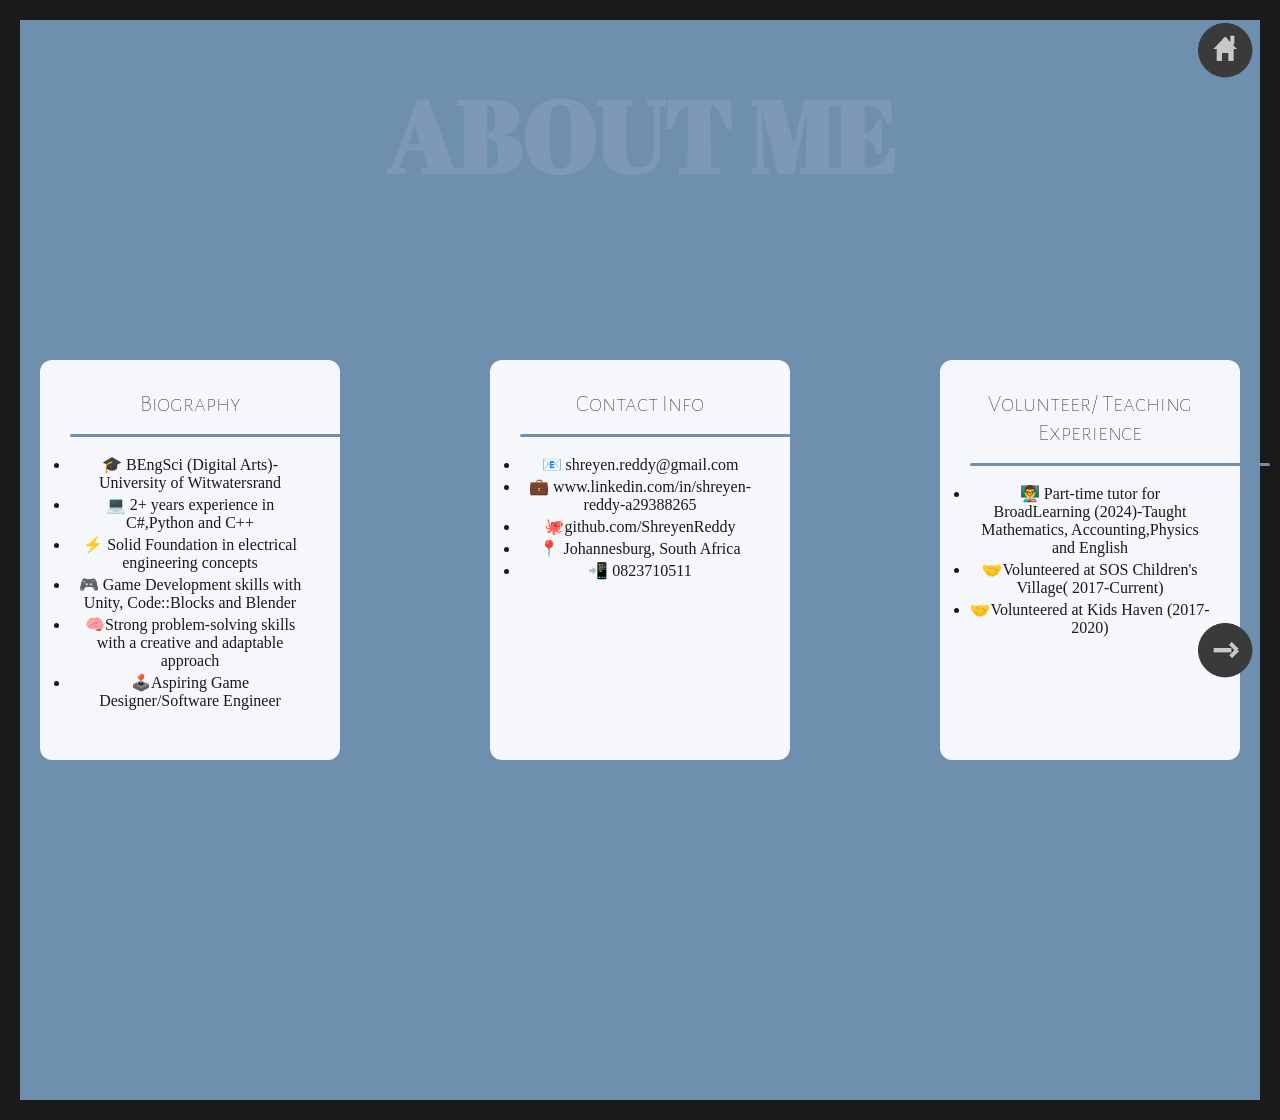
==== about.html @ b162de01 "about and education pages done" ====
<!doctype html>
<html lang="en">
  <head>
    <meta charset="UTF-8" />
    <meta name="viewport" content="width=device-width, initial-scale=1.0" />
    <title>About Me Section</title>
    <link rel="stylesheet" href="style.css" />
    <script src="main.js" defer></script>
    <link
      href="https://fonts.googleapis.com/css2?family=Abril+Fatface&display=swap"
      rel="stylesheet"
    />
    <link
      href="https://fonts.googleapis.com/css2?family=Alegreya+Sans+SC&display=swap"
      rel="stylesheet"
    />
  </head>
  <body class="secondary-page">
    <div class="nav-btns">
      <button class="home-btn" onclick="location.href = 'index.html'">
        <img src="./imgs/home-btn-matched.png" alt="Home" />
      </button>

      <button class="next-btn" onclick="location.href = 'projects.html'">
        <img src="./imgs/next-btn-matched.png" alt="Next Page" />
      </button>
    </div>

    <div class="subhero-text">
      <h1 id="page-title">ABOUT ME</h1>
    </div>

    <main>
      <section class="biography-section">
        <div class="card-container" id="card-container">
          <div class="card">
            <h2 class="section-title">Biography</h2>
            <div class="card-divider"></div>
            <ul class="card-list">
              <li>🎓 BEngSci (Digital Arts)- University of Witwatersrand</li>
              <li>💻 2+ years experience in C#,Python and C++</li>
              <li>⚡ Solid Foundation in electrical engineering concepts</li>
              <li>
                🎮 Game Development skills with Unity, Code::Blocks and Blender
              </li>
              <li>
                🧠Strong problem-solving skills with a creative and adaptable
                approach
              </li>
              <li>🕹️Aspiring Game Designer/Software Engineer</li>
            </ul>
          </div>

          <div class="card">
            <h2 class="section-title">Contact Info</h2>
            <div class="card-divider"></div>
            <ul class="card-list">
              <li>📧 shreyen.reddy@gmail.com</li>
              <li>💼 www.linkedin.com/in/shreyen-reddy-a29388265</li>
              <li>🐙github.com/ShreyenReddy</li>
              <li>📍 Johannesburg, South Africa</li>
              <li>📲 0823710511</li>
            </ul>
          </div>

          <div class="card">
            <h2 class="section-title">Volunteer/ Teaching Experience</h2>
            <div class="card-divider"></div>
            <ul class="card-list">
              <li>
                👨‍🏫 Part-time tutor for BroadLearning (2024)-Taught Mathematics,
                Accounting,Physics and English
              </li>
              <li>🤝Volunteered at SOS Children's Village( 2017-Current)</li>
              <li>🤝Volunteered at Kids Haven (2017-2020)</li>
            </ul>
          </div>
        </div>
      </section>
    </main>
  </body>
</html>
---- style.css ----
* {
  margin: 0;
  padding: 0;
  box-sizing: border-box;
  /* this is called a css reset where we truly start from scratch for our styling  */
}

body {
  border: 20px solid #1a1a1a;
  margin: 0;
  min-height: 100vh;
  box-sizing: border-box;
  /* padding: 5px; */
}

.secondary-page {
  background-color: #6f8faf;
  /* background-color: #AFC4DA; Other option for background colour */
}

.hero {
  position: relative;
}

.hero-image {
  width: 100%;
  height: 100vh; /*change to 100 if they dont like scrolling thing*/
  opacity: 1;
  object-fit: cover;
  display: block;
  justify-content: center;
}

.hero-text {
  position: absolute;
  top: 40%;
  left: 70%;
  transform: translate(-50%, -50%);
  text-align: center;
  z-index: 2;
  color: #f5f7fa;
  font-size: 50px;
  opacity: 0.4;

  font-family: "Abril Fatface", serif;
  white-space: nowrap;
}

.subtitle-text {
  position: absolute;
  top: 50%;
  left: 70%;
  transform: translate(-50%, -50%);
  text-align: center;
  z-index: 2;
  color: #f5f7fa;
  font-size: 25px;
  font-family: Georgia, "Times New Roman", Times, serif;

  white-space: nowrap;
}

.top-nav {
  grid-area: header;

  padding: 0 2rem;
  align-items: center;
  justify-content: space-between;
}

.nav-links {
  position: fixed;
  top: 0;
  left: 0;
  width: 100%;
  z-index: 10;
  display: flex;
  justify-content: center;
  gap: 250px;
  padding: 15px;
}

.nav-links a {
  display: inline-block;
  padding: 10px 20px;
  background-color: #6f8faf;
  margin: 5px;
  text-decoration: none;
  color: #f5f7fa;
  border-radius: 8px;
  font-size: 20px;
  font-weight: 600;
  font-family: "Alegreya Sans SC", sans-serif;
}

.nav-links a:hover {
  background-color: #02367b;
}

.subhero-text {
  position: absolute;
  top: 15%;
  left: 50%;
  transform: translate(-50%, -50%);
  text-align: center;
  z-index: 2;
  color: #f5f7fa;
  font-size: 50px;
  opacity: 0.1;

  font-family: "Abril Fatface", serif;
  white-space: nowrap;
}

.nav-btns {
  position: fixed;
  top: 20px;
  right: 25px;
  display: flex;
  flex-direction: column;
  gap: 540px;
  /* the gap controls spacing between buttons */
  z-index: 10;
}

.home-btn {
  background: transparent;
  border: none;
  cursor: pointer;
}

.home-btn img {
  width: 60px;
  height: auto;
  display: block;
}

.next-btn {
  background: transparent;
  border: none;
  cursor: pointer;
}

.next-btn img {
  width: 60px;
  height: auto;
  display: block;
}

.home-btn:hover img,
.next-btn:hover img {
  filter: brightness(1.5);
  /* brightens on hover */
}

.section-title {
  font-size: 40px;
  margin-bottom: 16px;
}

.card-container {
  display: flex;
  gap: 150px;
  justify-content: center;
  padding: 40px 20px;
  flex-wrap: wrap;

  align-items: center;
  min-height: 120vh;
}

.card {
  background-color: #f5f7fa;
  border-radius: 12px;
  padding: 30px;
  width: 300px;
  height: 400px;

  /* Cloud shape using border-radius
  border-radius: 50% 50% 50% 50% / 30% 30% 30% 30%;
  box-shadow:
    0 0 0 18px rgba(255,255,255,0.3),
    0 0 0 36px rgba(255,255,255,0.15),
    0 8px 30px rgba(0, 0, 0, 0.15); */

  text-align: center;
  transition:
    transform 0.3s ease,
    box-shadow 0.3s ease;
}

.card:hover {
  cursor: pointer;
  transform: translateY(-6px);
  box-shadow:
    0 0 0 18px rgba(255, 255, 255, 0.35),
    0 0 0 36px rgba(255, 255, 255, 0.2),
    0 12px 40px rgba(0, 0, 0, 0.2);
}

.card-divider {
  width: 300px;
  height: 3px;
  background-color: #6f8faf;
  margin: 0 auto 18px auto;
  border-radius: 2px;
}

.section-title {
  font-family: "Alegreya Sans SC", sans-serif;
  color: #1a1a1a;
  margin-bottom: 15px;
  font-size: 24px;
  font-weight: 200;
}

.card-list {
  color: #1a1a1a;
  font-size: 16px;
 
}

.card-list li {
  margin-bottom: 3px;
}

.card-subheading {
  font-family: "Alegreya Sans SC", sans-serif;
  font-size: 18px;
  color: #1a1a1a;
  margin-top: 18px;
  margin-bottom: 6px;
}
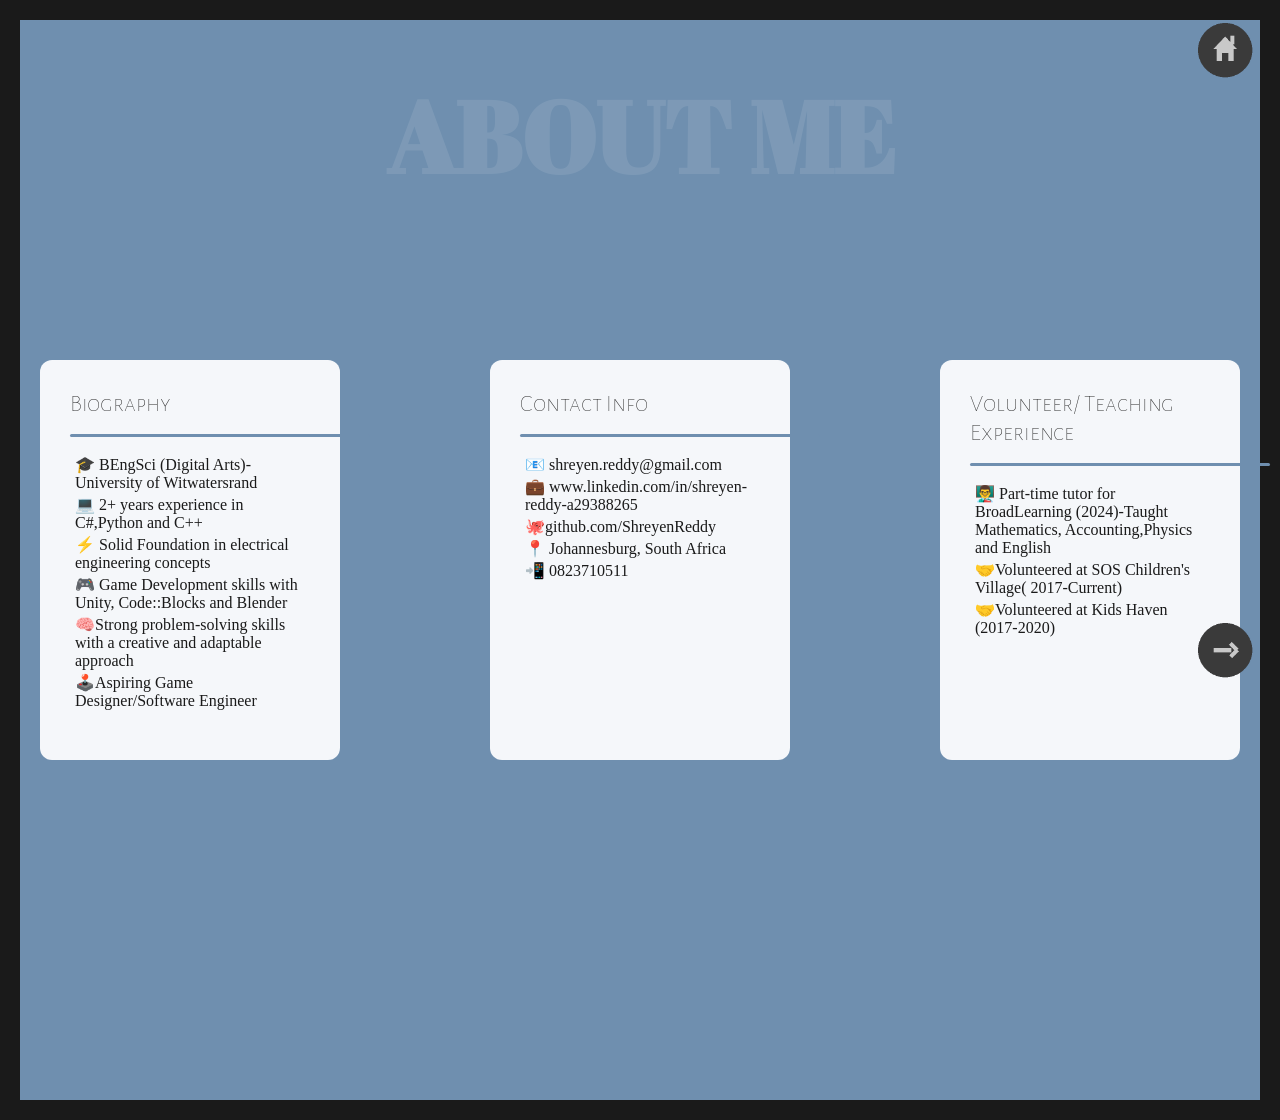
==== commit 45237ca6: "final setup for other html, started projects html" ====
--- a/about.html
+++ b/about.html
@@ -5,7 +5,7 @@
     <meta name="viewport" content="width=device-width, initial-scale=1.0" />
     <title>About Me Section</title>
     <link rel="stylesheet" href="style.css" />
-    <script src="main.js" defer></script>
+    
     <link
       href="https://fonts.googleapis.com/css2?family=Abril+Fatface&display=swap"
       rel="stylesheet"
--- a/style.css
+++ b/style.css
@@ -176,14 +176,14 @@
   width: 300px;
   height: 400px;
 
-  /* Cloud shape using border-radius
+   /* Cloud shape using border-radius
   border-radius: 50% 50% 50% 50% / 30% 30% 30% 30%;
   box-shadow:
     0 0 0 18px rgba(255,255,255,0.3),
     0 0 0 36px rgba(255,255,255,0.15),
-    0 8px 30px rgba(0, 0, 0, 0.15); */
-
-  text-align: center;
+    0 8px 30px rgba(0, 0, 0, 0.15);  */
+
+  text-align: left;
   transition:
     transform 0.3s ease,
     box-shadow 0.3s ease;
@@ -217,11 +217,14 @@
 .card-list {
   color: #1a1a1a;
   font-size: 16px;
+  list-style: none;
+  padding-left: 0;
  
 }
 
 .card-list li {
   margin-bottom: 3px;
+  padding-left: 5px;
 }
 
 .card-subheading {
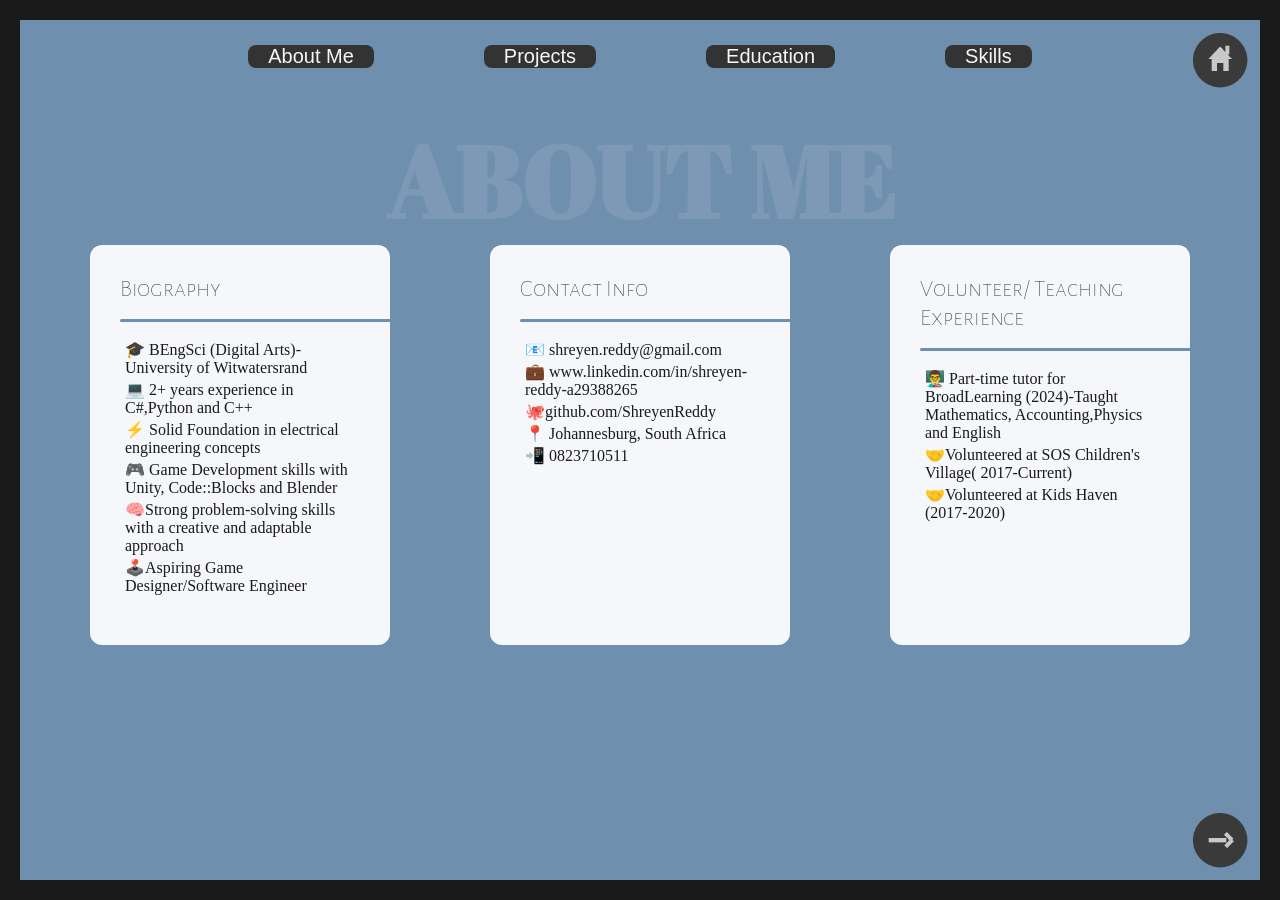
==== commit 7deb7789: "nav bars on all pages and code formatting" ====
--- a/about.html
+++ b/about.html
@@ -5,7 +5,7 @@
     <meta name="viewport" content="width=device-width, initial-scale=1.0" />
     <title>About Me Section</title>
     <link rel="stylesheet" href="style.css" />
-    
+
     <link
       href="https://fonts.googleapis.com/css2?family=Abril+Fatface&display=swap"
       rel="stylesheet"
@@ -16,6 +16,15 @@
     />
   </head>
   <body class="secondary-page">
+    <header class="top-nav">
+      <nav class="secondary-nav-links">
+        <a href="about.html">About Me</a>
+        <a href="projects.html">Projects</a>
+        <a href="education.html">Education</a>
+        <a href="skills.html">Skills</a>
+      </nav>
+    </header>
+
     <div class="nav-btns">
       <button class="home-btn" onclick="location.href = 'index.html'">
         <img src="./imgs/home-btn-matched.png" alt="Home" />
--- a/style.css
+++ b/style.css
@@ -8,9 +8,9 @@
 body {
   border: 20px solid #1a1a1a;
   margin: 0;
-  min-height: 100vh;
+  height: 100vh;
+  overflow: hidden;
   box-sizing: border-box;
-  /* padding: 5px; */
 }
 
 .secondary-page {
@@ -24,7 +24,7 @@
 
 .hero-image {
   width: 100%;
-  height: 100vh; /*change to 100 if they dont like scrolling thing*/
+  height: 95vh; /*change to 100 if they dont like scrolling thing*/
   opacity: 1;
   object-fit: cover;
   display: block;
@@ -62,7 +62,6 @@
 
 .top-nav {
   grid-area: header;
-
   padding: 0 2rem;
   align-items: center;
   justify-content: space-between;
@@ -70,7 +69,7 @@
 
 .nav-links {
   position: fixed;
-  top: 0;
+  top: 5;
   left: 0;
   width: 100%;
   z-index: 10;
@@ -97,9 +96,39 @@
   background-color: #02367b;
 }
 
+.secondary-nav-links {
+  position: fixed;
+  top: 10;
+  left: 0;
+  width: 100%;
+  z-index: 10;
+  display: flex;
+  justify-content: center;
+  gap: 100px;
+  padding: 20px;
+}
+
+.secondary-nav-links a {
+  display: inline-block;
+  padding: 0px 20px;
+  background-color: #333333;
+  margin: 5px;
+  text-decoration: none;
+  color: #f5f7fa;
+  border-radius: 8px;
+  font-size: 20px;
+  font-weight: 400;
+  font-family: "Alegreya Sans SC", sans-serif;
+}
+
+.secondary-nav-links a:hover {
+  filter: brightness(1.5);
+  /* brightens on hover */
+}
+
 .subhero-text {
   position: absolute;
-  top: 15%;
+  top: 20%;
   left: 50%;
   transform: translate(-50%, -50%);
   text-align: center;
@@ -112,21 +141,14 @@
   white-space: nowrap;
 }
 
-.nav-btns {
-  position: fixed;
-  top: 20px;
-  right: 25px;
-  display: flex;
-  flex-direction: column;
-  gap: 540px;
-  /* the gap controls spacing between buttons */
-  z-index: 10;
-}
-
 .home-btn {
+  position: fixed;
+  top: 30px;
+  right: 30px;
   background: transparent;
   border: none;
   cursor: pointer;
+  z-index: 10;
 }
 
 .home-btn img {
@@ -136,9 +158,13 @@
 }
 
 .next-btn {
+  position: fixed;
+  bottom: 30px;
+  right: 30px;
   background: transparent;
   border: none;
   cursor: pointer;
+  z-index: 10;
 }
 
 .next-btn img {
@@ -160,13 +186,14 @@
 
 .card-container {
   display: flex;
-  gap: 150px;
-  justify-content: center;
-  padding: 40px 20px;
+  gap: 100px;
+  justify-content: center;
+
+  padding: 225px 20px;
   flex-wrap: wrap;
 
   align-items: center;
-  min-height: 120vh;
+  min-height: 80vh;
 }
 
 .card {
@@ -176,7 +203,7 @@
   width: 300px;
   height: 400px;
 
-   /* Cloud shape using border-radius
+  /* Cloud shape using border-radius
   border-radius: 50% 50% 50% 50% / 30% 30% 30% 30%;
   box-shadow:
     0 0 0 18px rgba(255,255,255,0.3),
@@ -219,7 +246,6 @@
   font-size: 16px;
   list-style: none;
   padding-left: 0;
- 
 }
 
 .card-list li {
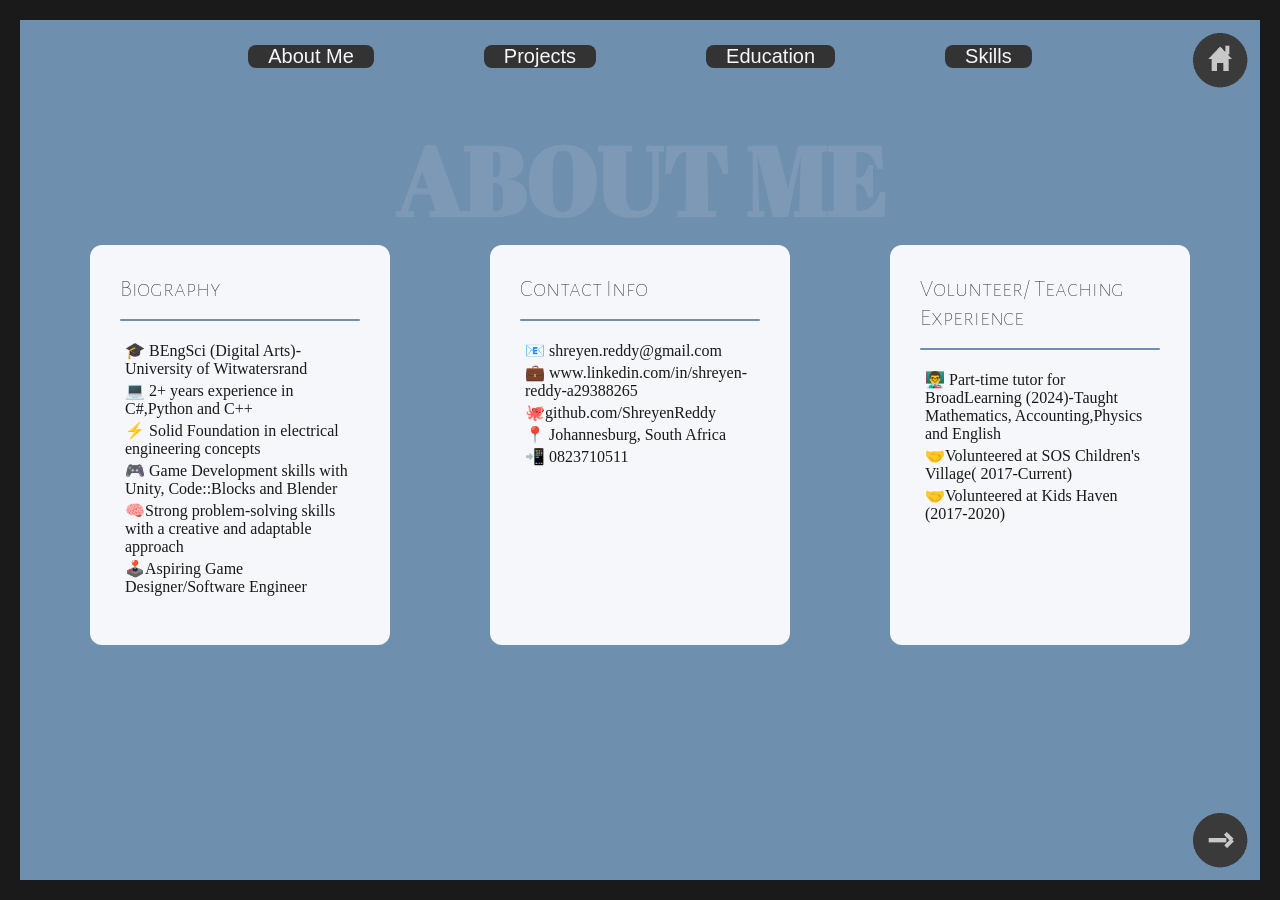
==== commit 7bead710: "about page responsiveness" ====
--- a/about.html
+++ b/about.html
@@ -5,6 +5,7 @@
     <meta name="viewport" content="width=device-width, initial-scale=1.0" />
     <title>About Me Section</title>
     <link rel="stylesheet" href="style.css" />
+     <script src="responsiveness.js" defer></script>
 
     <link
       href="https://fonts.googleapis.com/css2?family=Abril+Fatface&display=swap"
@@ -35,9 +36,23 @@
       </button>
     </div>
 
+
+
     <div class="subhero-text">
       <h1 id="page-title">ABOUT ME</h1>
     </div>
+
+    <button class="menu-btn">
+      <img src="./imgs/menu-btn.png" alt="Menu">
+      </button>
+      
+
+      <div class="dropdown-content" id="dropdown">
+        <a href="about.html">About Me</a>
+        <a href="projects.html">Projects</a>
+        <a href="education.html">Education</a>
+        <a href="skills.html">Skills</a>
+      </div>
 
     <main>
       <section class="biography-section">
--- a/style.css
+++ b/style.css
@@ -24,7 +24,7 @@
 
 .hero-image {
   width: 100%;
-  height: 95vh; /*change to 100 if they dont like scrolling thing*/
+   height: calc(100vh - 40px); /* always fills exactly the screen height minus the borders */
   opacity: 1;
   object-fit: cover;
   display: block;
@@ -33,13 +33,13 @@
 
 .hero-text {
   position: absolute;
-  top: 40%;
+  top: 35%;
   left: 70%;
   transform: translate(-50%, -50%);
   text-align: center;
   z-index: 2;
   color: #f5f7fa;
-  font-size: 50px;
+  font-size: 3rem; /* 1rem =16px */
   opacity: 0.4;
 
   font-family: "Abril Fatface", serif;
@@ -48,13 +48,13 @@
 
 .subtitle-text {
   position: absolute;
-  top: 50%;
+  top: 45%;
   left: 70%;
   transform: translate(-50%, -50%);
   text-align: center;
   z-index: 2;
   color: #f5f7fa;
-  font-size: 25px;
+  font-size: 1.5rem;
   font-family: Georgia, "Times New Roman", Times, serif;
 
   white-space: nowrap;
@@ -134,7 +134,7 @@
   text-align: center;
   z-index: 2;
   color: #f5f7fa;
-  font-size: 50px;
+  font-size: 3rem;
   opacity: 0.1;
 
   font-family: "Abril Fatface", serif;
@@ -226,10 +226,10 @@
 }
 
 .card-divider {
-  width: 300px;
-  height: 3px;
+  width: 100%;
+  height: 2px;
   background-color: #6f8faf;
-  margin: 0 auto 18px auto;
+  margin: 0 0 20px 0;
   border-radius: 2px;
 }
 
@@ -260,3 +260,183 @@
   margin-top: 18px;
   margin-bottom: 6px;
 }
+
+.menu-btn,
+.dropdown-content {
+  display: none;
+}
+
+@media (max-width: 1255px) {
+  .top-nav {
+    display: none;
+  }
+
+  .nav-links {
+    display: none;
+  }
+
+  .menu-btn {
+    display: block;
+    position: fixed;
+    top: 45px;
+    left: 45px;
+    background: transparent;
+    border: none;
+    cursor: pointer;
+    z-index: 10;
+  }
+
+  .menu-btn img {
+    width: 60px;
+    height: auto;
+    display: block;
+  }
+
+  .menu-btn:hover img {
+    filter: brightness(1.5);
+  }
+
+  .dropdown-content {
+    display: none;
+    position: fixed;
+    top: 100px;
+    left: 30px;
+    background-color: #1a1a1a;
+    border-radius: 8px;
+    z-index: 10;
+    min-width: 150px;
+  }
+
+  .dropdown-content a {
+    display: block;
+    padding: 12px 20px;
+    color: #f5f7fa;
+    text-decoration: none;
+    font-family: "Alegreya Sans SC", sans-serif;
+    font-size: 16px;
+  }
+
+  .dropdown-content a:hover {
+    background-color: #02367b;
+    border-radius: 8px;
+  }
+}
+
+@media( max-width:1180px)
+{
+   body{
+    
+    height: calc(100vh-10px );
+
+   }
+
+   .card-container{
+    flex-direction: column; /*better for components , cards are components, grid better for entire site */
+    flex-wrap: nowrap;
+    align-items: center;
+    gap: 50px;
+    padding: 450px 20px 20px 20px;
+    max-height: 90vh; 
+    overflow-y: auto; /* allow cards themself to scroll not entire page 
+    
+    /* padding-top: 150px; */
+   }
+
+   .card{
+    width: 60%;
+    height: auto; /*grows with content*/
+    flex-shrink: 0;
+   }
+
+   .subhero-text{
+    font-size: 2rem;
+    top: 10%;
+   }
+   .next-btn{
+    display: none;
+   }
+   
+
+
+
+
+}
+
+@media (max-width: 877px) {
+
+  .hero-text{
+    font-size: 2rem;
+    top:20%;
+   left:50%;
+  }
+
+.subtitle-text{
+   font-size: 1rem;
+   top:25%;
+   left: 50%;
+}
+}
+
+
+@media (max-width: 540px)
+{
+
+  .card-container{
+    flex-direction: column; /*better for components , cards are components, grid better for entire site */
+    flex-wrap: nowrap;
+    align-items: center;
+    gap: 40px;
+    padding: 500px 10px 10px 10px ;
+    max-height:calc(100vh - 140px) ;
+    overflow-y: auto; /* allow cards themself to scroll not entire page 
+    
+    /* padding-top: 150px; */
+   }
+    .card{
+    width: 85%;
+    height: auto; /*grows with content*/
+    flex-shrink: 0;
+   }
+
+   .menu-btn{
+    top:3%;
+    left:5%;
+   }
+
+   .menu-btn img {
+    width: 40px;
+    height: auto;
+    display: block;
+   }
+
+   .home-btn{
+    top:3%;
+    right:5%;
+   }
+
+   .home-btn img {
+    width: 40px;
+    height: auto;
+    display: block;
+   }
+}
+
+@media (max-width:390px)
+{
+  .card-container{
+    flex-direction: column; /*better for components , cards are components, grid better for entire site */
+    flex-wrap: nowrap;
+    align-items: center;
+    gap: 40px;
+    padding: 800px 10px 10px 10px ;
+    max-height:calc(100vh - 140px) ;
+    overflow-y: auto; /* allow cards themself to scroll not entire page 
+    
+    /* padding-top: 150px; */
+   }
+    .card{
+    width: 80%;
+    height: auto; /*grows with content*/
+    flex-shrink: 0;
+}
+}
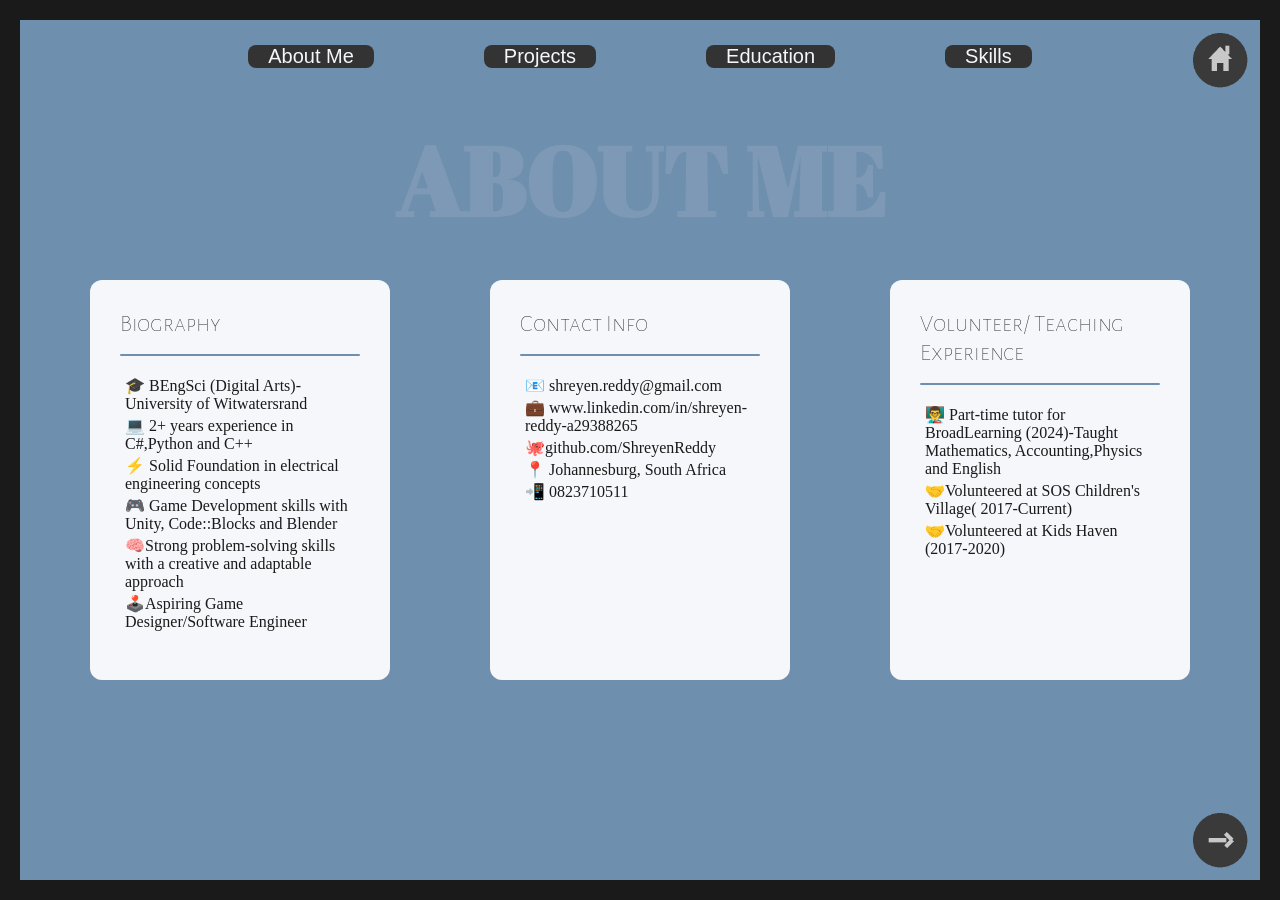
==== commit c31d47cd: "formatting and menu btn(projects)" ====
--- a/about.html
+++ b/about.html
@@ -5,7 +5,7 @@
     <meta name="viewport" content="width=device-width, initial-scale=1.0" />
     <title>About Me Section</title>
     <link rel="stylesheet" href="style.css" />
-     <script src="responsiveness.js" defer></script>
+    <script src="responsiveness.js" defer></script>
 
     <link
       href="https://fonts.googleapis.com/css2?family=Abril+Fatface&display=swap"
@@ -36,23 +36,20 @@
       </button>
     </div>
 
-
-
     <div class="subhero-text">
       <h1 id="page-title">ABOUT ME</h1>
     </div>
 
     <button class="menu-btn">
-      <img src="./imgs/menu-btn.png" alt="Menu">
-      </button>
-      
+      <img src="./imgs/menu-btn.png" alt="Menu" />
+    </button>
 
-      <div class="dropdown-content" id="dropdown">
-        <a href="about.html">About Me</a>
-        <a href="projects.html">Projects</a>
-        <a href="education.html">Education</a>
-        <a href="skills.html">Skills</a>
-      </div>
+    <div class="dropdown-content" id="dropdown">
+      <a href="about.html">About Me</a>
+      <a href="projects.html">Projects</a>
+      <a href="education.html">Education</a>
+      <a href="skills.html">Skills</a>
+    </div>
 
     <main>
       <section class="biography-section">
--- a/style.css
+++ b/style.css
@@ -24,7 +24,9 @@
 
 .hero-image {
   width: 100%;
-   height: calc(100vh - 40px); /* always fills exactly the screen height minus the borders */
+  height: calc(
+    100vh - 40px
+  ); /* always fills exactly the screen height minus the borders */
   opacity: 1;
   object-fit: cover;
   display: block;
@@ -189,7 +191,7 @@
   gap: 100px;
   justify-content: center;
 
-  padding: 225px 20px;
+  padding: 120px 20px;
   flex-wrap: wrap;
 
   align-items: center;
@@ -264,6 +266,12 @@
 .menu-btn,
 .dropdown-content {
   display: none;
+}
+
+@media (max-width: 1940px) {
+  .card-container {
+    margin: 100px 20px 20px 20px;
+  }
 }
 
 @media (max-width: 1255px) {
@@ -286,6 +294,11 @@
     z-index: 10;
   }
 
+  .home-btn {
+    top: 40px;
+    right: 45px;
+  }
+
   .menu-btn img {
     width: 60px;
     height: auto;
@@ -322,121 +335,210 @@
   }
 }
 
-@media( max-width:1180px)
-{
-   body{
-    
-    height: calc(100vh-10px );
-
-   }
-
-   .card-container{
+@media (max-width: 1220px) {
+  body {
+    height: calc(100vh-20px);
+  }
+
+  .card-container {
     flex-direction: column; /*better for components , cards are components, grid better for entire site */
     flex-wrap: nowrap;
     align-items: center;
     gap: 50px;
-    padding: 450px 20px 20px 20px;
-    max-height: 90vh; 
+    padding: 250px 10px 10px 10px;
+    max-height: calc(100vh - 140px);
     overflow-y: auto; /* allow cards themself to scroll not entire page 
     
     /* padding-top: 150px; */
-   }
-
-   .card{
+  }
+
+  .card {
     width: 60%;
     height: auto; /*grows with content*/
     flex-shrink: 0;
-   }
-
-   .subhero-text{
+  }
+
+  .subhero-text {
     font-size: 2rem;
     top: 10%;
-   }
-   .next-btn{
+  }
+  .next-btn {
     display: none;
-   }
-   
-
-
-
-
+  }
 }
 
 @media (max-width: 877px) {
-
-  .hero-text{
+  .hero-text {
     font-size: 2rem;
-    top:20%;
-   left:50%;
-  }
-
-.subtitle-text{
-   font-size: 1rem;
-   top:25%;
-   left: 50%;
-}
-}
-
-
-@media (max-width: 540px)
-{
-
-  .card-container{
+    top: 20%;
+    left: 50%;
+  }
+
+  .subtitle-text {
+    font-size: 1rem;
+    top: 25%;
+    left: 50%;
+  }
+
+  .card-container {
+    padding: 350px 10px 10px 10px;
+  }
+}
+
+@media (max-width: 795px) {
+  .card-container {
+    padding: 350px 10px 10px 10px;
+  }
+}
+
+@media (max-width: 705px) {
+  .card-container {
     flex-direction: column; /*better for components , cards are components, grid better for entire site */
     flex-wrap: nowrap;
     align-items: center;
     gap: 40px;
-    padding: 500px 10px 10px 10px ;
-    max-height:calc(100vh - 140px) ;
+    padding: 300px 10px 10px 10px;
+    max-height: calc(100vh - 140px);
     overflow-y: auto; /* allow cards themself to scroll not entire page 
     
     /* padding-top: 150px; */
-   }
-    .card{
+  }
+  .card {
     width: 85%;
     height: auto; /*grows with content*/
     flex-shrink: 0;
-   }
-
-   .menu-btn{
-    top:3%;
-    left:5%;
-   }
-
-   .menu-btn img {
+  }
+
+  .menu-btn {
+    top: 3%;
+    left: 5%;
+  }
+
+  .menu-btn img {
     width: 40px;
     height: auto;
     display: block;
-   }
-
-   .home-btn{
-    top:3%;
-    right:5%;
-   }
-
-   .home-btn img {
+  }
+
+  .home-btn {
+    top: 3%;
+    right: 5%;
+  }
+
+  .home-btn img {
     width: 40px;
     height: auto;
     display: block;
-   }
-}
-
-@media (max-width:390px)
-{
-  .card-container{
-    flex-direction: column; /*better for components , cards are components, grid better for entire site */
-    flex-wrap: nowrap;
-    align-items: center;
-    gap: 40px;
-    padding: 800px 10px 10px 10px ;
-    max-height:calc(100vh - 140px) ;
-    overflow-y: auto; /* allow cards themself to scroll not entire page 
-    
-    /* padding-top: 150px; */
-   }
-    .card{
-    width: 80%;
+  }
+}
+
+@media (max-width: 540px) {
+  .card-container {
+    padding: 500px 5px 5px 5px;
+  }
+  .card {
+    width: 70%;
+  }
+  .section-title {
+    text-align: center;
+  }
+
+  .card:hover {
+    box-shadow:
+      0 0 0 14px rgba(255, 255, 255, 0.35),
+      0 0 0 28px rgba(255, 255, 255, 0.2),
+      0 6px 30px rgba(0, 0, 0, 0.2);
+  }
+}
+
+@media (max-width: 470px) {
+  .card-container {
+    padding: 550px 15px 5px 15px;
+    overflow-y: auto;
+    overflow-x: hidden;
+  }
+  .card {
+    width: 90%;
     height: auto; /*grows with content*/
     flex-shrink: 0;
-}
-}
+    overflow: visible;
+  }
+}
+
+@media (max-width: 400px) {
+  .card-container {
+    padding: 600px 15px 15px 15px;
+    overflow-y: auto;
+    overflow-x: hidden;
+  }
+
+  .card {
+    width: 90%;
+    height: auto;
+    flex-shrink: 0;
+    overflow: visible;
+  }
+
+  .menu-btn img {
+    width: 30px;
+  }
+
+  .home-btn img {
+    width: 40px;
+  }
+
+  .card:hover {
+    box-shadow:
+      0 0 0 12x rgba(255, 255, 255, 0.35),
+      0 0 0 20px rgba(255, 255, 255, 0.2),
+      0 4px 24px rgba(0, 0, 0, 0.2);
+  }
+}
+
+@media (max-width: 375px) {
+  .card-container {
+    padding: 700px 5px 5px 5px;
+    gap: 30px;
+    overflow-y: auto;
+    overflow-x: visible;
+  }
+
+  .subhero-text {
+    font-size: 1.5rem;
+  }
+
+  .card {
+    width: 95%;
+    height: auto;
+    max-height: 300px;
+    overflow-y: auto;
+    word-wrap: break-word;
+    overflow-wrap: break-word;
+    font-size: 10px;
+    text-align: left;
+  }
+
+  .menu-btn {
+    left: 8%;
+  }
+
+  .home-btn {
+    right: 8%;
+  }
+
+  .hero-text {
+    font-size: 1.8rem;
+    top: 15%;
+  }
+
+  .subtitle-text {
+    top: 20%;
+  }
+
+  .card:hover {
+    box-shadow:
+      0 0 0 8px rgba(255, 255, 255, 0.35),
+      0 0 0 12px rgba(255, 255, 255, 0.2),
+      0 2px 14px rgba(0, 0, 0, 0.2);
+  }
+}
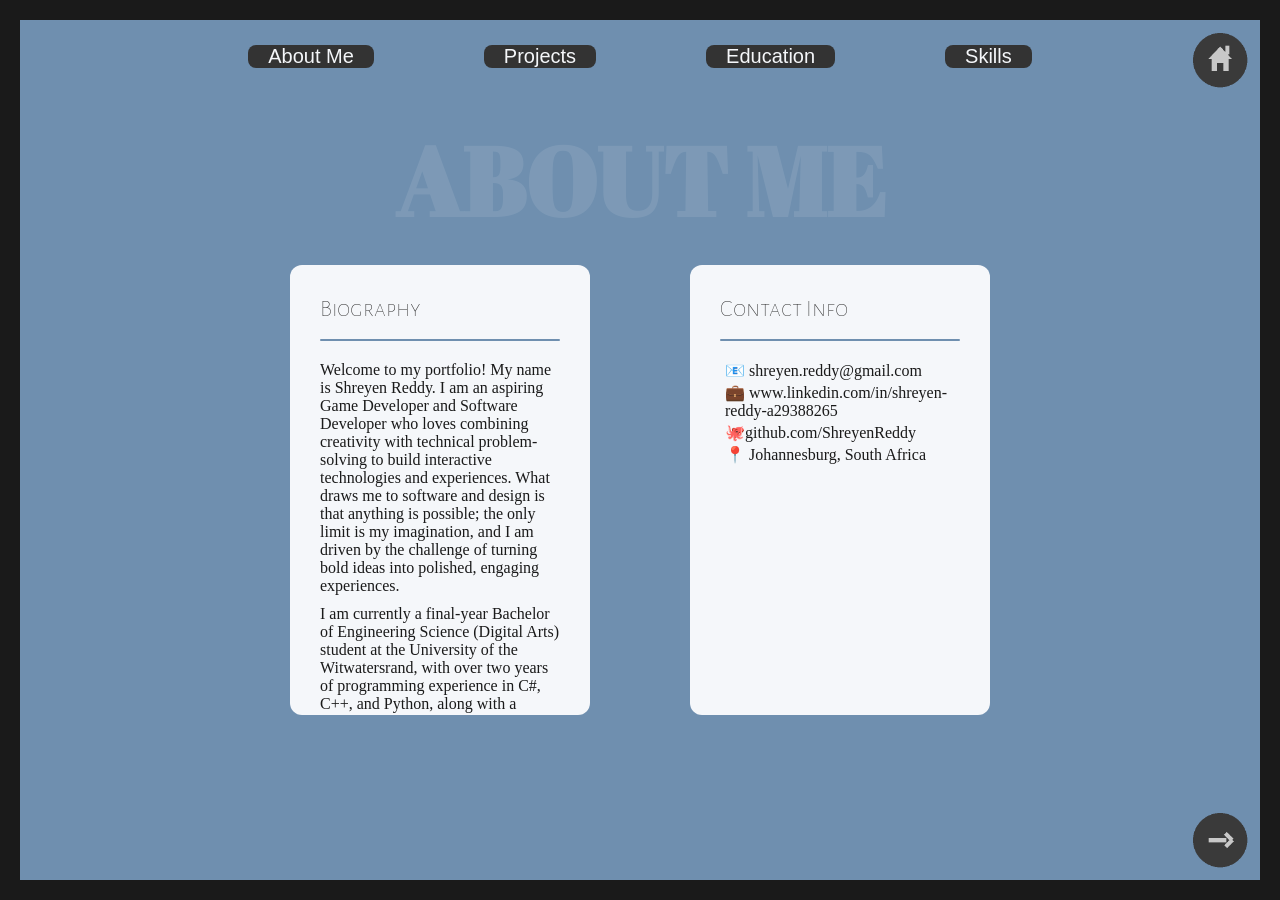
==== commit 77e2e6a1: "polishing changes" ====
--- a/about.html
+++ b/about.html
@@ -57,20 +57,39 @@
           <div class="card">
             <h2 class="section-title">Biography</h2>
             <div class="card-divider"></div>
-            <ul class="card-list">
-              <li>🎓 BEngSci (Digital Arts)- University of Witwatersrand</li>
-              <li>💻 2+ years experience in C#,Python and C++</li>
-              <li>⚡ Solid Foundation in electrical engineering concepts</li>
-              <li>
-                🎮 Game Development skills with Unity, Code::Blocks and Blender
-              </li>
-              <li>
-                🧠Strong problem-solving skills with a creative and adaptable
-                approach
-              </li>
-              <li>🕹️Aspiring Game Designer/Software Engineer</li>
-            </ul>
+            <p class="card-paragraph">
+              Welcome to my portfolio! My name is Shreyen Reddy. I am an
+              aspiring Game Developer and Software Developer who loves combining
+              creativity with technical problem-solving to build interactive
+              technologies and experiences. What draws me to software and design
+              is that anything is possible; the only limit is my imagination,
+              and I am driven by the challenge of turning bold ideas into
+              polished, engaging experiences.
+            </p>
+
+            <p class="card-paragraph">
+              I am currently a final-year Bachelor of Engineering Science
+              (Digital Arts) student at the University of the Witwatersrand,
+              with over two years of programming experience in C#, C++, and
+              Python, along with a foundation in data structures, algorithms,
+              and Assembly Language. From networked multiplayer games to
+              AI-driven opponents, my academic and personal projects have
+              continuously sharpened both my technical skills and creative
+              thinking.
+            </p>
+
+            <p class="card-paragraph">
+              Outside of coding, I enjoy gaming, anime, staying active, and
+              being outdoors, and any opportunity to give back to the
+              community. In 2024, I worked as a part-time tutor for
+              BroadLearning, and between 2017 and 2020 I volunteered at Kid's
+              Haven. Whenever I can, I continue to give back at the SOS
+              Children's Village in Ennerdale. Take a look at my projects to see
+              what I have been building, or feel free to reach out through my contact info below
+            </p>
           </div>
+
+          
 
           <div class="card">
             <h2 class="section-title">Contact Info</h2>
@@ -80,20 +99,6 @@
               <li>💼 www.linkedin.com/in/shreyen-reddy-a29388265</li>
               <li>🐙github.com/ShreyenReddy</li>
               <li>📍 Johannesburg, South Africa</li>
-              <li>📲 0823710511</li>
-            </ul>
-          </div>
-
-          <div class="card">
-            <h2 class="section-title">Volunteer/ Teaching Experience</h2>
-            <div class="card-divider"></div>
-            <ul class="card-list">
-              <li>
-                👨‍🏫 Part-time tutor for BroadLearning (2024)-Taught Mathematics,
-                Accounting,Physics and English
-              </li>
-              <li>🤝Volunteered at SOS Children's Village( 2017-Current)</li>
-              <li>🤝Volunteered at Kids Haven (2017-2020)</li>
             </ul>
           </div>
         </div>
--- a/style.css
+++ b/style.css
@@ -187,6 +187,7 @@
 }
 
 .card-container {
+
   display: flex;
   gap: 100px;
   justify-content: center;
@@ -199,11 +200,13 @@
 }
 
 .card {
+  margin-top: 20px;
   background-color: #f5f7fa;
   border-radius: 12px;
   padding: 30px;
   width: 300px;
-  height: 400px;
+  height: 450px;
+  overflow-y: auto;
 
   /* Cloud shape using border-radius
   border-radius: 50% 50% 50% 50% / 30% 30% 30% 30%;
@@ -254,6 +257,19 @@
   margin-bottom: 3px;
   padding-left: 5px;
 }
+
+.card-paragraph {
+  color: #1a1a1a;
+  font-size: 16px;
+  padding-left: 0;
+  text-align: left;
+  margin-bottom: 10px;
+}
+
+
+
+
+
 
 .card-subheading {
   font-family: "Alegreya Sans SC", sans-serif;
@@ -337,7 +353,10 @@
 
 @media (max-width: 1220px) {
   body {
-    height: calc(100vh-20px);
+    height: auto;
+    min-height: 100vh;
+    overflow-y: auto;
+    
   }
 
   .card-container {
@@ -345,15 +364,17 @@
     flex-wrap: nowrap;
     align-items: center;
     gap: 50px;
-    padding: 250px 10px 10px 10px;
-    max-height: calc(100vh - 140px);
-    overflow-y: auto; /* allow cards themself to scroll not entire page 
+    padding: 15px;
+    margin-top: 140px;
+    max-height: none;
+  
+    
     
     /* padding-top: 150px; */
   }
 
   .card {
-    width: 60%;
+    width: 70%;
     height: auto; /*grows with content*/
     flex-shrink: 0;
   }
@@ -364,6 +385,10 @@
   }
   .next-btn {
     display: none;
+  }
+
+  .subtitle-text {
+    top: 43%;
   }
 }
 
@@ -381,13 +406,19 @@
   }
 
   .card-container {
-    padding: 350px 10px 10px 10px;
+    padding: 40px;
+    margin-top:100px;
+   
+   
+    overflow-y: auto;
   }
 }
 
 @media (max-width: 795px) {
   .card-container {
-    padding: 350px 10px 10px 10px;
+    padding: 50px;
+    margin-top: 110px;
+    overflow-y:auto;
   }
 }
 
@@ -396,9 +427,9 @@
     flex-direction: column; /*better for components , cards are components, grid better for entire site */
     flex-wrap: nowrap;
     align-items: center;
-    gap: 40px;
-    padding: 300px 10px 10px 10px;
-    max-height: calc(100vh - 140px);
+    gap: 50px;
+    padding: 50px;
+    margin-top:100px;
     overflow-y: auto; /* allow cards themself to scroll not entire page 
     
     /* padding-top: 150px; */
@@ -434,10 +465,15 @@
 
 @media (max-width: 540px) {
   .card-container {
-    padding: 500px 5px 5px 5px;
+    padding: 35px;
+    margin-top: 120px;
+  
+    overflow-y: auto;
+    overflow-x: hidden;
+    gap: 60px;
   }
   .card {
-    width: 70%;
+    width: 90%;
   }
   .section-title {
     text-align: center;
@@ -453,64 +489,66 @@
 
 @media (max-width: 470px) {
   .card-container {
-    padding: 550px 15px 5px 15px;
+    padding: 40px;
+    margin-top: 110px;
+   
     overflow-y: auto;
     overflow-x: hidden;
+    gap:80px;
   }
   .card {
     width: 90%;
-    height: auto; /*grows with content*/
+    height: 50vh; /*grows with content*/
     flex-shrink: 0;
-    overflow: visible;
-  }
-}
-
-@media (max-width: 400px) {
-  .card-container {
-    padding: 600px 15px 15px 15px;
+    overflow-y: auto; /*scrolling inside card */
+    overflow-x: hidden;
+  }
+
+  .home-btn img {
+    width: 35px;
+  }
+
+  .menu-btn img {
+    width: 35px;
+  }
+}
+
+@media (max-width: 410px) {
+  .card-container {
+    padding: 20px;
+    margin-top: 100px;
     overflow-y: auto;
-    overflow-x: hidden;
-  }
-
-  .card {
-    width: 90%;
-    height: auto;
-    flex-shrink: 0;
-    overflow: visible;
-  }
+    overflow-x: visible;
+    gap:60px;
+  }
+
+ 
 
   .menu-btn img {
     width: 30px;
   }
 
   .home-btn img {
-    width: 40px;
+    width: 30px;
   }
 
   .card:hover {
     box-shadow:
-      0 0 0 12x rgba(255, 255, 255, 0.35),
+      0 0 0 12px rgba(255, 255, 255, 0.35),
       0 0 0 20px rgba(255, 255, 255, 0.2),
       0 4px 24px rgba(0, 0, 0, 0.2);
   }
-}
-
-@media (max-width: 375px) {
-  .card-container {
-    padding: 700px 5px 5px 5px;
-    gap: 30px;
-    overflow-y: auto;
-    overflow-x: visible;
-  }
+
+
 
   .subhero-text {
     font-size: 1.5rem;
   }
 
   .card {
-    width: 95%;
-    height: auto;
-    max-height: 300px;
+    width: 100%;
+    height: 60vh;
+    max-height: none;
     overflow-y: auto;
     word-wrap: break-word;
     overflow-wrap: break-word;
@@ -542,3 +580,14 @@
       0 2px 14px rgba(0, 0, 0, 0.2);
   }
 }
+
+  @media (max-width:350px)
+  {
+    .card{
+      width:220px;
+      height: 350px;
+      flex-shrink: 0;
+    }
+  }
+
+
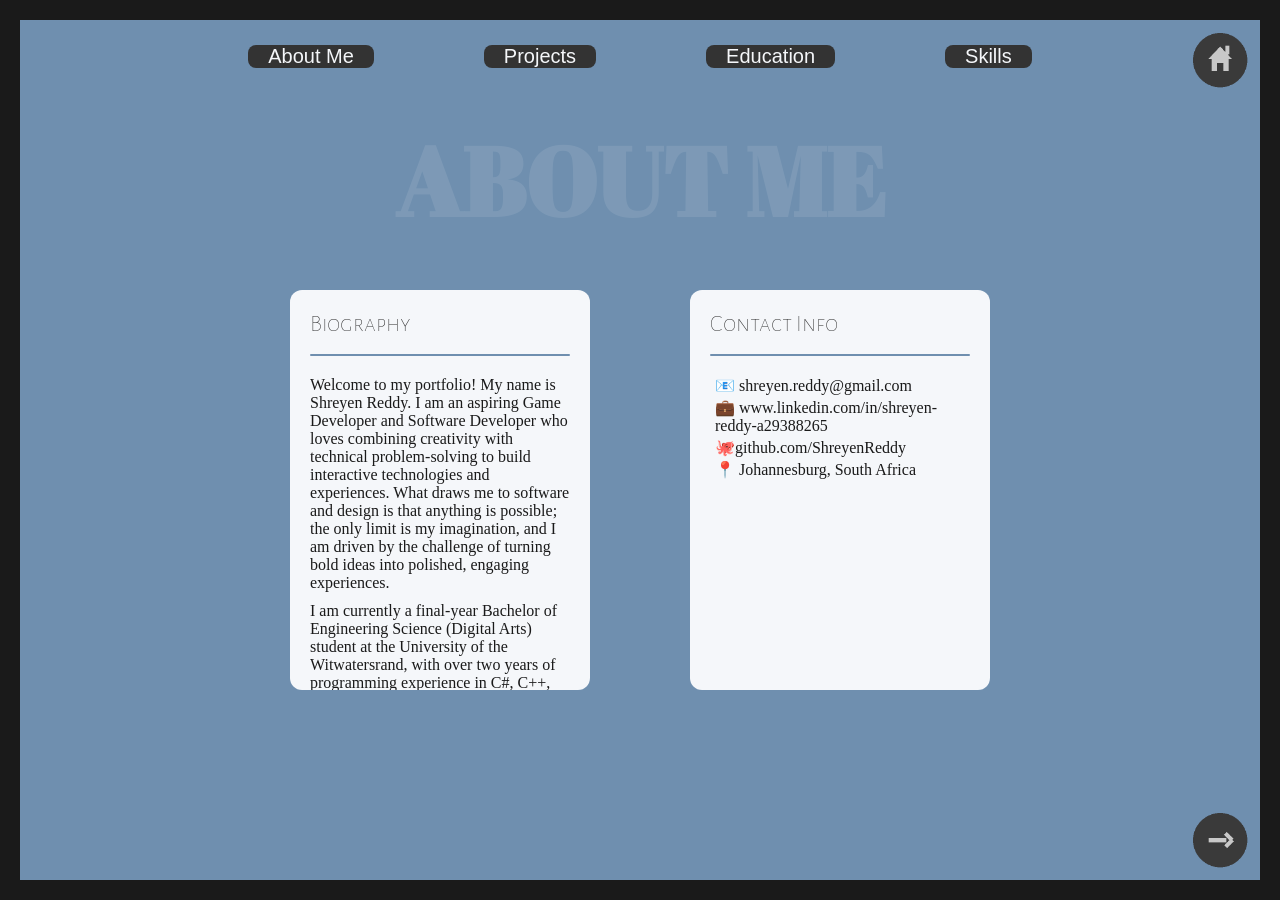
==== commit 1140dbaf: "box shadow potential fix" ====
--- a/about.html
+++ b/about.html
@@ -79,13 +79,13 @@
             </p>
 
             <p class="card-paragraph">
-              Outside of coding, I enjoy gaming, anime, staying active, and
+              Outside of coding, I enjoy gaming, anime, staying active, 
               being outdoors, and any opportunity to give back to the
               community. In 2024, I worked as a part-time tutor for
               BroadLearning, and between 2017 and 2020 I volunteered at Kid's
               Haven. Whenever I can, I continue to give back at the SOS
               Children's Village in Ennerdale. Take a look at my projects to see
-              what I have been building, or feel free to reach out through my contact info below
+              what I have been building, or feel free to reach out through my contact info!
             </p>
           </div>
 
--- a/style.css
+++ b/style.css
@@ -192,7 +192,7 @@
   gap: 100px;
   justify-content: center;
 
-  padding: 120px 20px;
+  padding: 90px 20px;
   flex-wrap: wrap;
 
   align-items: center;
@@ -203,9 +203,9 @@
   margin-top: 20px;
   background-color: #f5f7fa;
   border-radius: 12px;
-  padding: 30px;
+  padding: 20px;
   width: 300px;
-  height: 450px;
+  height: 400px;
   overflow-y: auto;
 
   /* Cloud shape using border-radius
@@ -311,8 +311,8 @@
   }
 
   .home-btn {
-    top: 40px;
-    right: 45px;
+    top: 45px;
+    right: 45px; /* pixels more accurate than % here*/
   }
 
   .menu-btn img {
@@ -383,12 +383,14 @@
     font-size: 2rem;
     top: 10%;
   }
+
+
   .next-btn {
     display: none;
   }
 
   .subtitle-text {
-    top: 43%;
+    top: 45%;
   }
 }
 
@@ -401,7 +403,7 @@
 
   .subtitle-text {
     font-size: 1rem;
-    top: 25%;
+    top: 27%;
     left: 50%;
   }
 
@@ -420,6 +422,7 @@
     margin-top: 110px;
     overflow-y:auto;
   }
+
 }
 
 @media (max-width: 705px) {
@@ -441,8 +444,8 @@
   }
 
   .menu-btn {
-    top: 3%;
-    left: 5%;
+    top: 7%;
+    left: 10%;
   }
 
   .menu-btn img {
@@ -452,8 +455,8 @@
   }
 
   .home-btn {
-    top: 3%;
-    right: 5%;
+    top: 7%;
+    right: 10%;
   }
 
   .home-btn img {
@@ -485,12 +488,22 @@
       0 0 0 28px rgba(255, 255, 255, 0.2),
       0 6px 30px rgba(0, 0, 0, 0.2);
   }
+
+  .menu-btn{
+    top:5%;
+    left:5%;
+  }
+
+  .home-btn{
+    top:5%;
+    right:5%;
+  }
 }
 
 @media (max-width: 470px) {
   .card-container {
     padding: 40px;
-    margin-top: 110px;
+    margin-top: 80px;
    
     overflow-y: auto;
     overflow-x: hidden;
@@ -500,16 +513,33 @@
     width: 90%;
     height: 50vh; /*grows with content*/
     flex-shrink: 0;
-    overflow-y: auto; /*scrolling inside card */
-    overflow-x: hidden;
+    /* overflow-y: auto; scrolling inside card */
+    overflow-x: visible;
+  }
+
+  .card-list,
+  .card-paragraph {
+    overflow-y: auto;
+    max-height: 100%;
   }
 
   .home-btn img {
-    width: 35px;
+    width: 30px;
   }
 
   .menu-btn img {
-    width: 35px;
+    width: 30px;
+  }
+
+  .home-btn{
+    top:5%;
+    right:5%;
+  }
+
+  .menu-btn
+  {
+    top:5%;
+    left:5%;
   }
 }
 
@@ -532,6 +562,11 @@
     width: 30px;
   }
 
+  .menu-btn{
+    top:5%;
+    left:5%;
+  }
+
   .card:hover {
     box-shadow:
       0 0 0 12px rgba(255, 255, 255, 0.35),
@@ -549,13 +584,19 @@
     width: 100%;
     height: 60vh;
     max-height: none;
-    overflow-y: auto;
+    overflow-x:auto;
     word-wrap: break-word;
     overflow-wrap: break-word;
     font-size: 10px;
     text-align: left;
   }
 
+  .card-list,
+  .card-paragraph {
+    overflow-y: auto;
+    max-height: 100%;
+  }
+
   .menu-btn {
     left: 8%;
   }
@@ -570,7 +611,7 @@
   }
 
   .subtitle-text {
-    top: 20%;
+    top: 21%;
   }
 
   .card:hover {
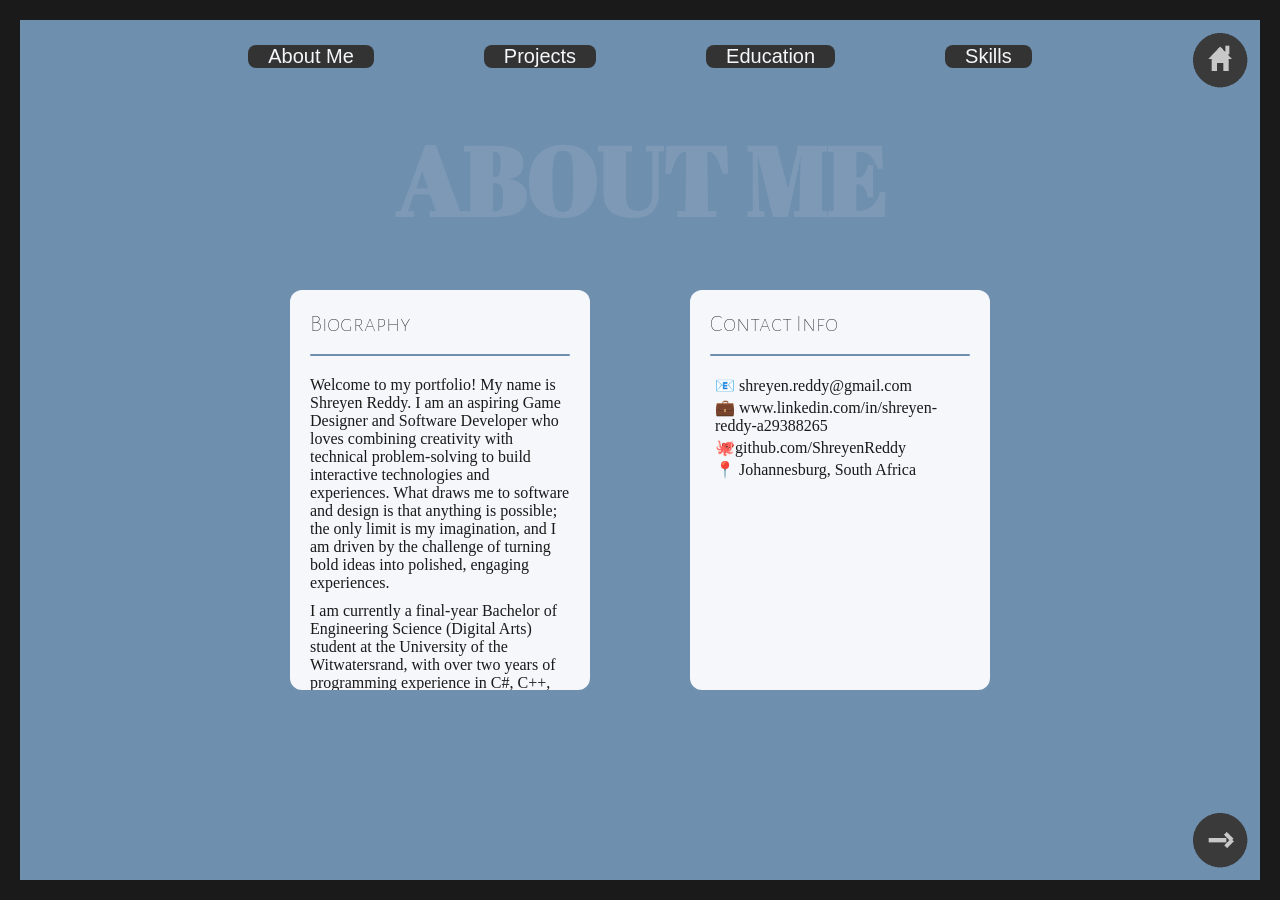
==== commit b411ed91: "code cleanup for submission" ====
--- a/about.html
+++ b/about.html
@@ -59,7 +59,7 @@
             <div class="card-divider"></div>
             <p class="card-paragraph">
               Welcome to my portfolio! My name is Shreyen Reddy. I am an
-              aspiring Game Developer and Software Developer who loves combining
+              aspiring Game Designer and Software Developer who loves combining
               creativity with technical problem-solving to build interactive
               technologies and experiences. What draws me to software and design
               is that anything is possible; the only limit is my imagination,
@@ -72,24 +72,22 @@
               (Digital Arts) student at the University of the Witwatersrand,
               with over two years of programming experience in C#, C++, and
               Python, along with a foundation in data structures, algorithms,
-              and Assembly Language. From networked multiplayer games to
-              AI-driven opponents, my academic and personal projects have
+              JavaScript and Assembly Language. From networked multiplayer games
+              to AI-driven opponents, my academic and personal projects have
               continuously sharpened both my technical skills and creative
               thinking.
             </p>
 
             <p class="card-paragraph">
-              Outside of coding, I enjoy gaming, anime, staying active, 
-              being outdoors, and any opportunity to give back to the
-              community. In 2024, I worked as a part-time tutor for
-              BroadLearning, and between 2017 and 2020 I volunteered at Kid's
-              Haven. Whenever I can, I continue to give back at the SOS
-              Children's Village in Ennerdale. Take a look at my projects to see
-              what I have been building, or feel free to reach out through my contact info!
+              Outside of coding, I enjoy gaming, anime, staying active, being
+              outdoors, and any opportunity to give back to the community. In
+              2024, I worked as a part-time tutor for BroadLearning, and between
+              2017 and 2020 I volunteered at Kid's Haven.From 2021-2024, I
+              volunteered at the SOS Children's Village in Ennerdale. Take a
+              look at my projects to see what I have been building, or feel free
+              to reach out through my contact info!
             </p>
           </div>
-
-          
 
           <div class="card">
             <h2 class="section-title">Contact Info</h2>
--- a/style.css
+++ b/style.css
@@ -26,7 +26,7 @@
   width: 100%;
   height: calc(
     100vh - 40px
-  ); /* always fills exactly the screen height minus the borders */
+  ); /* always fills exactly the screen height minus the borders to prevent clash  */
   opacity: 1;
   object-fit: cover;
   display: block;
@@ -187,7 +187,6 @@
 }
 
 .card-container {
-
   display: flex;
   gap: 100px;
   justify-content: center;
@@ -206,15 +205,7 @@
   padding: 20px;
   width: 300px;
   height: 400px;
-  overflow-y: auto;
-
-  /* Cloud shape using border-radius
-  border-radius: 50% 50% 50% 50% / 30% 30% 30% 30%;
-  box-shadow:
-    0 0 0 18px rgba(255,255,255,0.3),
-    0 0 0 36px rgba(255,255,255,0.15),
-    0 8px 30px rgba(0, 0, 0, 0.15);  */
-
+  overflow-y: auto; /*will make biography flow out of page if removed*/
   text-align: left;
   transition:
     transform 0.3s ease,
@@ -265,11 +256,6 @@
   text-align: left;
   margin-bottom: 10px;
 }
-
-
-
-
-
 
 .card-subheading {
   font-family: "Alegreya Sans SC", sans-serif;
@@ -356,7 +342,6 @@
     height: auto;
     min-height: 100vh;
     overflow-y: auto;
-    
   }
 
   .card-container {
@@ -367,9 +352,7 @@
     padding: 15px;
     margin-top: 140px;
     max-height: none;
-  
-    
-    
+
     /* padding-top: 150px; */
   }
 
@@ -383,7 +366,6 @@
     font-size: 2rem;
     top: 10%;
   }
-
 
   .next-btn {
     display: none;
@@ -409,9 +391,8 @@
 
   .card-container {
     padding: 40px;
-    margin-top:100px;
-   
-   
+    margin-top: 100px;
+
     overflow-y: auto;
   }
 }
@@ -420,9 +401,8 @@
   .card-container {
     padding: 50px;
     margin-top: 110px;
-    overflow-y:auto;
-  }
-
+    overflow-y: auto;
+  }
 }
 
 @media (max-width: 705px) {
@@ -432,7 +412,7 @@
     align-items: center;
     gap: 50px;
     padding: 50px;
-    margin-top:100px;
+    margin-top: 100px;
     overflow-y: auto; /* allow cards themself to scroll not entire page 
     
     /* padding-top: 150px; */
@@ -470,7 +450,7 @@
   .card-container {
     padding: 35px;
     margin-top: 120px;
-  
+
     overflow-y: auto;
     overflow-x: hidden;
     gap: 60px;
@@ -489,14 +469,14 @@
       0 6px 30px rgba(0, 0, 0, 0.2);
   }
 
-  .menu-btn{
-    top:5%;
-    left:5%;
-  }
-
-  .home-btn{
-    top:5%;
-    right:5%;
+  .menu-btn {
+    top: 5%;
+    left: 5%;
+  }
+
+  .home-btn {
+    top: 5%;
+    right: 5%;
   }
 }
 
@@ -504,10 +484,10 @@
   .card-container {
     padding: 40px;
     margin-top: 80px;
-   
+
     overflow-y: auto;
     overflow-x: hidden;
-    gap:80px;
+    gap: 80px;
   }
   .card {
     width: 90%;
@@ -517,12 +497,6 @@
     overflow-x: visible;
   }
 
-  .card-list,
-  .card-paragraph {
-    overflow-y: auto;
-    max-height: 100%;
-  }
-
   .home-btn img {
     width: 30px;
   }
@@ -531,15 +505,21 @@
     width: 30px;
   }
 
-  .home-btn{
-    top:5%;
-    right:5%;
-  }
-
-  .menu-btn
-  {
-    top:5%;
-    left:5%;
+  .home-btn {
+    top: 5%;
+    right: 5%;
+  }
+
+  .menu-btn {
+    top: 5%;
+    left: 5%;
+  }
+
+  .card:hover {
+    box-shadow:
+      0 0 0 8px rgba(255, 255, 255, 0.35),
+      0 0 0 16px rgba(255, 255, 255, 0.2),
+      0 4px 20px rgba(0, 0, 0, 0.2);
   }
 }
 
@@ -549,10 +529,8 @@
     margin-top: 100px;
     overflow-y: auto;
     overflow-x: visible;
-    gap:60px;
-  }
-
- 
+    gap: 60px;
+  }
 
   .menu-btn img {
     width: 30px;
@@ -562,41 +540,26 @@
     width: 30px;
   }
 
-  .menu-btn{
-    top:5%;
-    left:5%;
-  }
-
-  .card:hover {
-    box-shadow:
-      0 0 0 12px rgba(255, 255, 255, 0.35),
-      0 0 0 20px rgba(255, 255, 255, 0.2),
-      0 4px 24px rgba(0, 0, 0, 0.2);
-  }
-
-
+  .menu-btn {
+    top: 5%;
+    left: 5%;
+  }
 
   .subhero-text {
     font-size: 1.5rem;
   }
 
   .card {
-    width: 100%;
+    width: 90%;
     height: 60vh;
     max-height: none;
-    overflow-x:auto;
+    overflow-x: visible; /*makes scroll possible in bio and other cards */
     word-wrap: break-word;
     overflow-wrap: break-word;
     font-size: 10px;
     text-align: left;
   }
 
-  .card-list,
-  .card-paragraph {
-    overflow-y: auto;
-    max-height: 100%;
-  }
-
   .menu-btn {
     left: 8%;
   }
@@ -617,18 +580,15 @@
   .card:hover {
     box-shadow:
       0 0 0 8px rgba(255, 255, 255, 0.35),
-      0 0 0 12px rgba(255, 255, 255, 0.2),
-      0 2px 14px rgba(0, 0, 0, 0.2);
-  }
-}
-
-  @media (max-width:350px)
-  {
-    .card{
-      width:220px;
-      height: 350px;
-      flex-shrink: 0;
-    }
-  }
-
-
+      0 0 0 16px rgba(255, 255, 255, 0.2),
+      0 4px 20px rgba(0, 0, 0, 0.2);
+  }
+}
+
+@media (max-width: 350px) {
+  .card {
+    width: 220px;
+    height: 350px;
+    flex-shrink: 0;
+  }
+}
